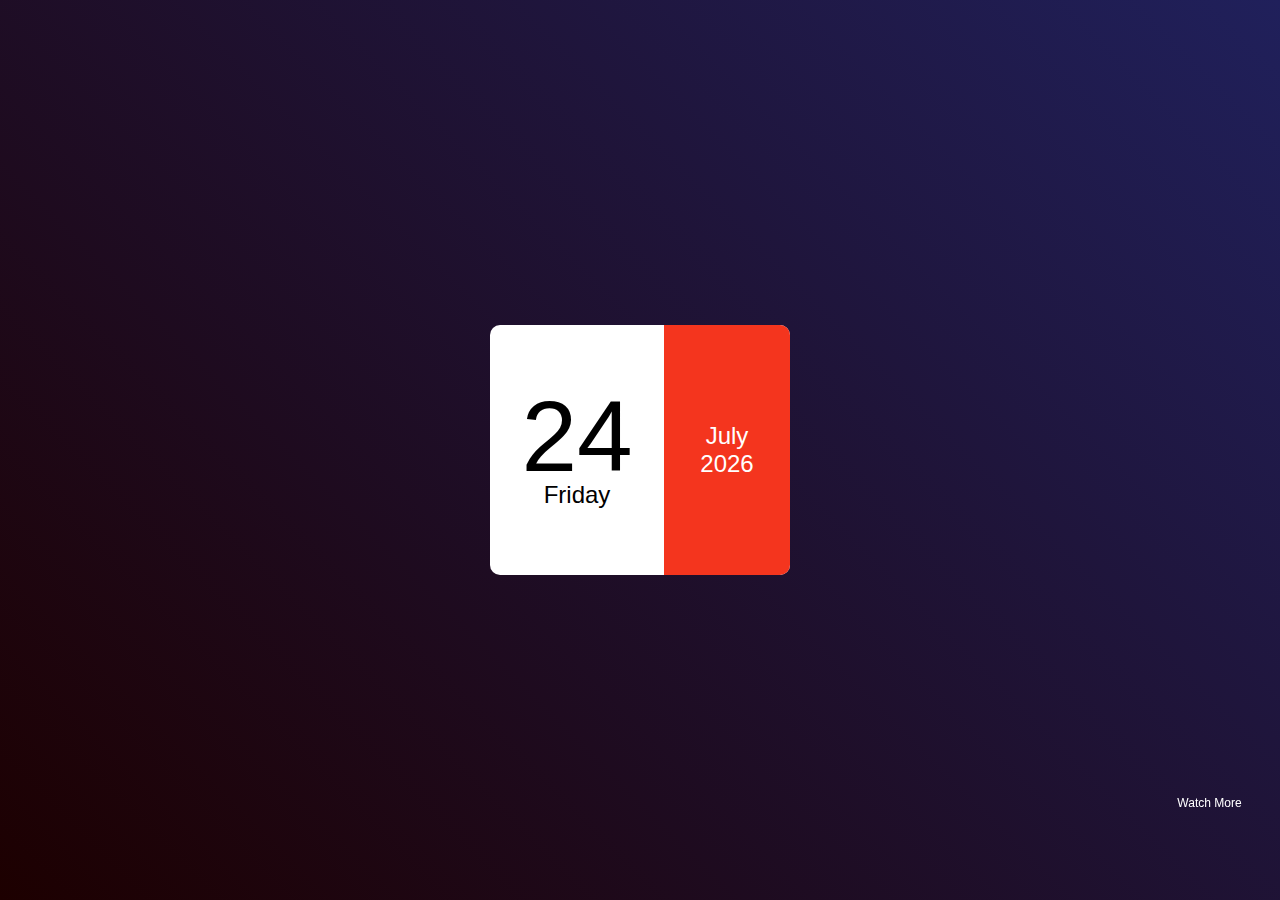
==== index.html @ 1cd9b151 "first commit" ====
<!DOCTYPE html>
<html>
<head>
    <meta name="viewport" content="width=device-width, initial-scale=1.0">
    <title>Mini Calendar Using JavaScript</title>
    <link rel="stylesheet" href="style.css">
</head>
<body>
<div class="hero">
    <div class="calendar">
        <div class="left">
            <p id="date">01</p>
            <p id="day">Sunday</p>
        </div>
        <div class="right">
            <p id="month">January</p>
            <p id="year">2020</p>
        </div>
    </div>
</div>

<a href="https://www.youtube.com/channel/UCkjoHfkLEy7ZT4bA2myJ8xA?sub_confirmation=1" class="watch-link">Watch More</a>

<script>

const date = document.getElementById("date");
const day = document.getElementById("day");
const month = document.getElementById("month");
const year = document.getElementById("year");

const today = new Date();

const weekDays = ["Sunday","Monday","Tuesday","Wednesday","Thursday","Friday","Saturday"];
const allMonths = ["January","February","March","April","May","June","July","August","September","October","November","December"];

date.innerHTML = (today.getDate()<10?"0":"") + today.getDate();
day.innerHTML = weekDays[today.getDay()];
month.innerHTML = allMonths[today.getMonth()];
year.innerHTML = today.getFullYear();


</script>
</body>
</html>
---- style.css ----
*{
    margin: 0;
    padding: 0;
    font-family: 'Poppins', sans-serif;
    box-sizing: border-box;
}
.hero{
    width: 100%;
    min-height: 100vh;
    background: linear-gradient(45deg, #1d0000, #20205b);
    display: flex;
    align-items: center;
    justify-content: center;
}
.calendar{
    width: 300px;
    height: 250px;
    background: #fff;
    display: flex;
    align-items: center;
    border-radius: 10px;
}
.left, .right{
    
    height: 100%;
    display: flex;
    align-items: center;
    justify-content: center;
    flex-direction: column;
    font-size: 24px;
}
.right{
    width: 42%;
    background: #f4351e;
    color: #fff;
    border-top-right-radius: 10px;
    border-bottom-right-radius: 10px;
}
.left{
    width: 58%;
}
#date{
    font-size: 100px;
    line-height: 90px;
}
.watch-link{
    position: fixed;
    bottom: 10%;
    right: 3%;
    font-size: 12px;
    text-decoration: none;
    color: #fff;
}
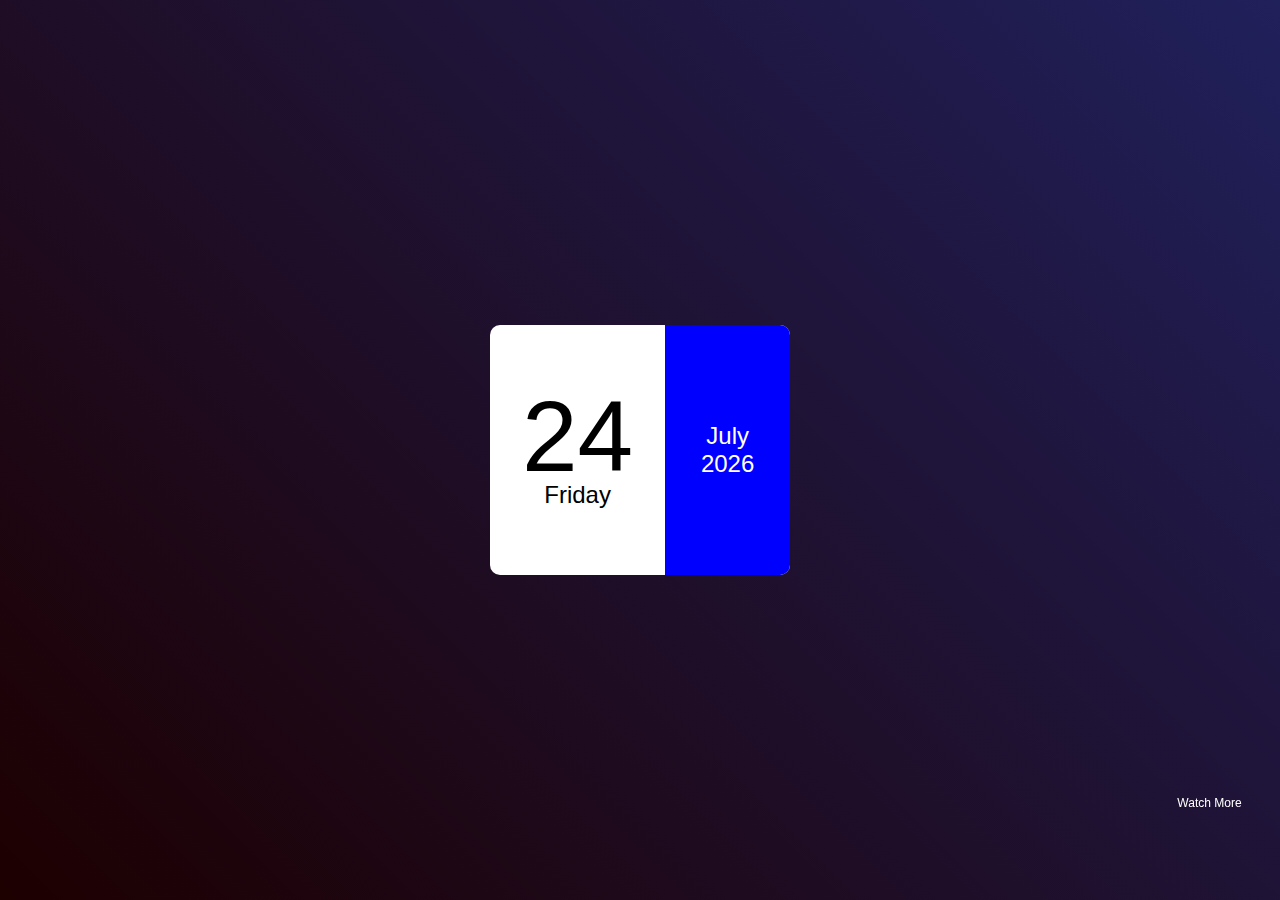
==== commit cd7271eb: "initial-commit" ====
--- a/index.html
+++ b/index.html
@@ -2,11 +2,11 @@
 <html>
 <head>
     <meta name="viewport" content="width=device-width, initial-scale=1.0">
-    <title>Mini Calendar Using JavaScript</title>
+    <title>Mini Calendar</title>
     <link rel="stylesheet" href="style.css">
 </head>
 <body>
-<div class="hero">
+<div class="calender">
     <div class="calendar">
         <div class="left">
             <p id="date">01</p>
--- a/style.css
+++ b/style.css
@@ -4,7 +4,7 @@
     font-family: 'Poppins', sans-serif;
     box-sizing: border-box;
 }
-.hero{
+.calender{
     width: 100%;
     min-height: 100vh;
     background: linear-gradient(45deg, #1d0000, #20205b);
@@ -31,13 +31,13 @@
 }
 .right{
     width: 42%;
-    background: #f4351e;
+    background: blue;
     color: #fff;
     border-top-right-radius: 10px;
     border-bottom-right-radius: 10px;
 }
 .left{
-    width: 58%;
+    width: 59%;
 }
 #date{
     font-size: 100px;
